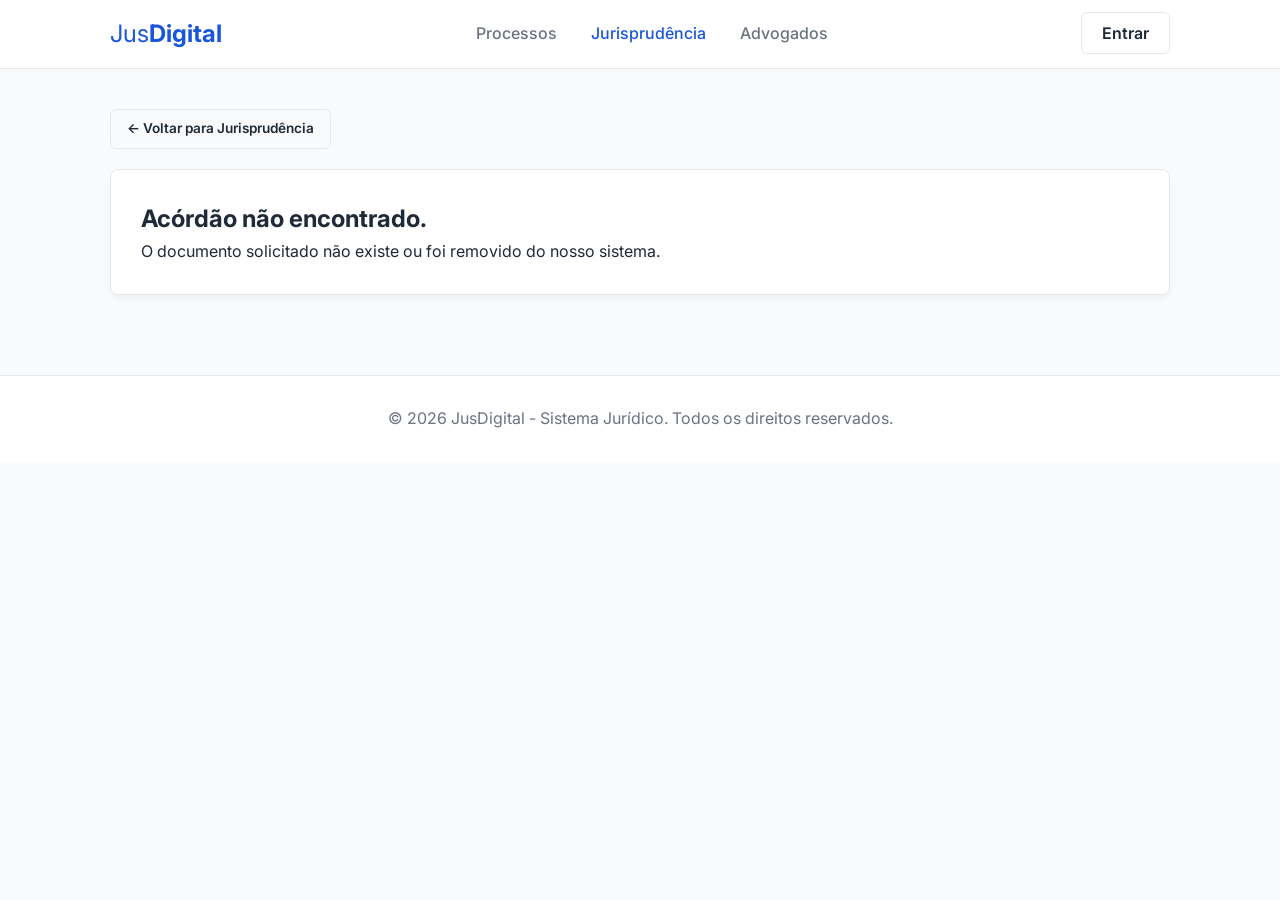
==== src/view/acordao.html @ 4bc0b9e8 "nova organizacao de pastas" ====
<!DOCTYPE html>
<html lang="pt-BR">
<head>
    <meta charset="UTF-8">
    <meta name="viewport" content="width=device-width, initial-scale=1.0">
    <title>Acórdão na Íntegra | JusDigital</title>
    <link rel="stylesheet" href="style.css">
    <link href="https://fonts.googleapis.com/css2?family=Inter:wght@400;500;600;700&display=swap" rel="stylesheet">
    <style>
        .texto-acordao {
            white-space: pre-wrap;
            background-color: #f9fafb;
            padding: 25px;
            border-radius: 6px;
            border: 1px solid #e5e7eb;
            color: #374151;
            font-family: 'Times New Roman', Times, serif;
            font-size: 1.1rem;
            line-height: 1.8;
            margin-top: 20px;
        }
    </style>
</head>
<body>

    <header class="top-header">
        <div class="container header-content">
            <a href="index.html" class="logo">
                <img src="assets/img/logo-sistema.svg" alt="Logo Sistema Jurídico" class="logo-img" onerror="this.style.display='none';">
                <span class="logo-text">Jus<strong>Digital</strong></span>
            </a>
            <nav class="main-nav">
                <a href="processos.html">Processos</a>
                <a href="jurisprudencia.html" class="active">Jurisprudência</a>
                <a href="advogados.html">Advogados</a>
            </nav>
            <div class="user-actions">
                <a href="login.html" class="btn btn-outline">Entrar</a>
            </div>
        </div>
    </header>

    <main class="content-section container">
        <div class="action-bar">
            <a href="jurisprudencia.html" class="btn btn-outline btn-sm">&larr; Voltar para Jurisprudência</a>
        </div>

        <div id="acordao-container"></div>
    </main>

    <footer class="main-footer">
        <div class="container">
            <p>&copy; 2026 JusDigital - Sistema Jurídico. Todos os direitos reservados.</p>
        </div>
    </footer>

    <script>
        var acordaos = {
            1: {
                titulo: "Apelação Cível nº 101239-44 - Direito do Consumidor",
                tribunal: "TJSC - Terceira Câmara de Direito Civil",
                relator: "Des. Ricardo Volpato",
                data: "14/05/2026",
                ementa: "RESPONSABILIDADE CÍVIL. INSTITUIÇÃO FINANCEIRA. NEGATIVAÇÃO INDEVIDA NOS ÓRGÃOS DE PROTEÇÃO AO CRÉDITO. DANO MORAL CONFIGURADO IN RE IPSA. QUANTUM INDENIZATÓRIO MANTIDO. RECURSO DESPROVIDO.",
                texto_integral: "VISTOS, relatados e discutidos estes autos de Apelação Cível n. 101239-44...\n\nACORDAM, em Terceira Câmara de Direito Civil, por votação unânime, conhecer do recurso e negar-lhe provimento.\n\n1. RELATÓRIO\nTrata-se de apelação cível interposta por Banco Sul S/A contra sentença que julgou procedentes os pedidos iniciais formulados por Carlos Eduardo Souza, condenando a instituição ao pagamento de indenização por danos morais no valor de R$ 10.000,00.\n\n2. VOTO\nO recurso é tempestivo e preenche os requisitos de admissibilidade. No mérito, restou incontroverso que a negativação do nome do autor ocorreu indevidamente, uma vez que a dívida já havia sido quitada.\n\nDiante do exposto, o voto é no sentido de manter a sentença irretocável."
            },
            2: {
                titulo: "Recurso Inominado nº 500344-12 - Direito Digital",
                tribunal: "Turma Recursal dos Juizados Especiais",
                relator: "Dra. Cláudia Maria",
                data: "02/06/2026",
                ementa: "AÇÃO INDENIZATÓRIA. VAZAMENTO DE DADOS PESSOAIS. FALHA NA SEGURANÇA DA PLATAFORMA CONFIGURADA. INFRAÇÃO À LEI GERAL DE PROTEÇÃO DE DADOS (LGPD). DEVER DE REPARAR OS DANOS EXTRAPATRIMONIAIS.",
                texto_integral: "VISTOS, relatados e discutidos estes autos...\n\nACORDAM, os Juízes da Turma Recursal, por unanimidade, em dar provimento ao recurso da parte autora.\n\n1. RELATÓRIO\nA parte autora ajuizou ação indenizatória em face de Tech Soluções Ltda., alegando que seus dados pessoais (CPF, endereço e telefone) foram expostos devido a uma falha de segurança no banco de dados da ré.\n\n2. VOTO\nAplica-se ao caso a Lei Geral de Proteção de Dados (LGPD). A empresa ré não demonstrou ter adotado as medidas de segurança adequadas para proteger os dados sob sua guarda. O dano moral, neste caso, prescinde de prova de prejuízo concreto, sendo inerente à própria exposição indevida (in re ipsa).\n\nAnte o exposto, condena-se a ré ao pagamento de R$ 5.000,00 a título de danos morais."
            }
        };

        var params = new URLSearchParams(window.location.search);
        var id = params.get('id');
        var container = document.getElementById('acordao-container');

        if (id && acordaos[id]) {
            var a = acordaos[id];
            container.innerHTML = '<div class="process-details-card">' +
                '<div class="process-header-info" style="border-bottom: none; padding-bottom: 0; margin-bottom: 10px;">' +
                    '<div><h2>' + a.titulo + '</h2></div>' +
                '</div>' +
                '<div class="juris-meta" style="margin-bottom: 25px;">' +
                    '<span><strong>Tribunal:</strong> ' + a.tribunal + '</span> | ' +
                    '<span><strong>Relator(a):</strong> ' + a.relator + '</span> | ' +
                    '<span><strong>Data do Julgamento:</strong> ' + a.data + '</span>' +
                '</div>' +
                '<p class="juris-ementa" style="background: #eef2ff; padding: 15px; border-left: 4px solid var(--primary-color); border-radius: 4px;">' +
                    '<strong>EMENTA:</strong> <br>' + a.ementa +
                '</p>' +
                '<hr class="divider">' +
                '<h3>Inteiro Teor do Acórdão</h3>' +
                '<div class="texto-acordao">' + a.texto_integral + '</div>' +
            '</div>';
        } else {
            container.innerHTML = '<div class="process-details-card">' +
                '<h2>Acórdão não encontrado.</h2>' +
                '<p>O documento solicitado não existe ou foi removido do nosso sistema.</p>' +
            '</div>';
        }
    </script>
</body>
</html>
---- src/view/style.css ----
/* Variáveis de Cores e Estilo */
:root {
    --primary-color: #1a56db;
    --primary-hover: #1e40af;
    --text-main: #1f2937;
    --text-muted: #6b7280;
    --bg-main: #f9fafb;
    --bg-white: #ffffff;
    --border-color: #e5e7eb;
    
    /* Cores das Badges de Status */
    --success-bg: #def7ec;
    --success-text: #03543f;
    --progress-bg: #e1effe;
    --progress-text: #1e429f;
    --warning-bg: #fdf6b2;
    --warning-text: #723b13;
}

/* Reset Básico */
* {
    margin: 0;
    padding: 0;
    box-sizing: border-box;
    font-family: 'Inter', sans-serif;
}

body {
    background-color: var(--bg-main);
    color: var(--text-main);
    line-height: 1.6;
}

.container {
    max-width: 1100px;
    margin: 0 auto;
    padding: 0 20px;
}

/* Cabeçalho */
.top-header {
    background-color: var(--bg-white);
    border-bottom: 1px solid var(--border-color);
    padding: 15px 0;
}

.header-content {
    display: flex;
    justify-content: space-between;
    align-items: center;
}

.logo {
    display: flex;
    align-items: center;
    gap: 10px;
    font-size: 1.5rem;
    color: var(--primary-color);
    text-decoration: none; 
    cursor: pointer;
}

.logo-img {
    height: 32px;
}

.main-nav a {
    text-decoration: none;
    color: var(--text-muted);
    margin: 0 15px;
    font-weight: 500;
    transition: color 0.2s;
}

.main-nav a:hover, .main-nav a.active {
    color: var(--primary-color);
}

/* Botões */
.btn {
    padding: 10px 20px;
    border-radius: 6px;
    text-decoration: none;
    font-weight: 600;
    cursor: pointer;
    transition: all 0.2s;
    border: none;
}

.btn-outline {
    border: 1px solid var(--border-color);
    color: var(--text-main);
    background: transparent;
}

.btn-outline:hover {
    background-color: var(--bg-main);
}

.btn-primary {
    background-color: var(--primary-color);
    color: #fff;
}

.btn-primary:hover {
    background-color: var(--primary-hover);
}

/* Hero Section (Área de Busca) */
.hero-section {
    background-color: var(--bg-white);
    padding: 80px 0;
    text-align: center;
    border-bottom: 1px solid var(--border-color);
}

.hero-content h1 {
    font-size: 2.5rem;
    color: var(--text-main);
    margin-bottom: 10px;
}

.hero-content p {
    color: var(--text-muted);
    font-size: 1.1rem;
    margin-bottom: 30px;
}

.search-form {
    display: flex;
    max-width: 700px;
    margin: 0 auto;
    box-shadow: 0 4px 6px -1px rgba(0, 0, 0, 0.1);
    border-radius: 8px;
    overflow: hidden;
}

.search-input {
    flex: 1;
    padding: 16px 20px;
    border: 1px solid var(--border-color);
    border-right: none;
    font-size: 1rem;
    outline: none;
    border-radius: 8px 0 0 8px;
}

.search-input:focus {
    border-color: var(--primary-color);
}

.search-form .btn-primary {
    border-radius: 0 8px 8px 0;
    padding: 0 30px;
    font-size: 1.1rem;
}

/* Acesso Rápido */
.quick-access {
    padding: 60px 20px;
}

.quick-access h2 {
    margin-bottom: 30px;
    font-size: 1.5rem;
}

.cards-grid {
    display: grid;
    grid-template-columns: repeat(auto-fit, minmax(300px, 1fr));
    gap: 20px;
}

.card {
    background-color: var(--bg-white);
    padding: 24px;
    border-radius: 8px;
    border: 1px solid var(--border-color);
    transition: transform 0.2s, box-shadow 0.2s;
}

.card:hover {
    transform: translateY(-2px);
    box-shadow: 0 10px 15px -3px rgba(0, 0, 0, 0.1);
}

.card-icon {
    font-size: 2rem;
    margin-bottom: 15px;
}

.card h3 {
    margin-bottom: 10px;
    font-size: 1.2rem;
}

.card p {
    color: var(--text-muted);
}

/* ==========================================
   ESTILOS DAS SEÇÕES DE CONTEÚDO
   ========================================== */

.content-section {
    padding: 40px 20px; /* Ajustado padding superior e inferior */
}

.page-header {
    margin-bottom: 35px;
}

.page-header h2 {
    font-size: 2rem;
    color: var(--text-main);
    margin-bottom: 6px;
}

.page-header p {
    color: var(--text-muted);
}

/* Estilização da Tabela de Processos - CORRIGIDA */
.table-responsive {
    width: 100%;
    overflow-x: auto;
    background: var(--bg-white);
    border-radius: 8px;
    border: 1px solid var(--border-color);
}

.data-table {
    width: 100%;
    border-collapse: collapse;
    text-align: left;
}

/* CORREÇÃO: Aumentado o padding vertical de 16px para 22px para dar espaçamento */
.data-table th, .data-table td {
    padding: 22px 24px; 
    border-bottom: 1px solid var(--border-color);
    font-size: 0.95rem;
    vertical-align: middle; /* Garante alinhamento centralizado do conteúdo */
}

.data-table th {
    background-color: #f3f4f6;
    color: var(--text-main);
    font-weight: 600;
}

.data-table tbody tr:hover {
    background-color: #f9fafb;
}

/* Badges de Status dos Processos */
.status-badge {
    padding: 6px 12px;
    border-radius: 20px;
    font-size: 0.85rem;
    font-weight: 600;
    display: inline-block;
}

.status-success { background-color: var(--success-bg); color: var(--success-text); }
.status-progress { background-color: var(--progress-bg); color: var(--progress-text); }
.status-warning { background-color: var(--warning-bg); color: var(--warning-text); }

.btn-table {
    color: var(--primary-color);
    text-decoration: none;
    font-weight: 600;
}

.btn-table:hover {
    text-decoration: underline;
}

/* Estilização dos Cards de Jurisprudência */
.juris-list {
    display: flex;
    flex-direction: column;
    gap: 20px;
}

.juris-card {
    background: var(--bg-white);
    border: 1px solid var(--border-color);
    padding: 25px;
    border-radius: 8px;
}

.juris-card h3 {
    color: var(--text-main);
    margin-bottom: 5px;
}

.juris-meta {
    font-size: 0.85rem;
    color: var(--text-muted);
    margin-bottom: 15px;
}

.juris-ementa {
    font-size: 0.95rem;
    margin-bottom: 15px;
    color: #374151;
    text-align: justify;
}

.btn-link {
    color: var(--primary-color);
    text-decoration: none;
    font-weight: 600;
    font-size: 0.95rem;
}

.btn-link:hover {
    color: var(--primary-hover);
}

/* Estilização da Grid de Advogados */
.advogados-grid {
    display: grid;
    grid-template-columns: repeat(auto-fit, minmax(280px, 1fr));
    gap: 25px;
}

.adv-card {
    background: var(--bg-white);
    border: 1px solid var(--border-color);
    padding: 30px 20px;
    border-radius: 8px;
    text-align: center;
}

.adv-avatar {
    font-size: 2.5rem;
    margin-bottom: 10px;
}

.adv-card h3 {
    font-size: 1.25rem;
    color: var(--text-main);
}

.adv-oab {
    font-size: 0.85rem;
    color: var(--text-muted);
    margin-bottom: 15px;
    font-weight: 500;
}

.adv-spec, .adv-email {
    font-size: 0.9rem;
    color: #4b5563;
    margin-bottom: 5px;
}

/* ==========================================
   MELHORIAS ESTÉTICAS E PÁGINA DE DETALHES
   ========================================== */

.shadow-sm {
    box-shadow: 0 4px 6px -1px rgba(0, 0, 0, 0.1);
}

.btn-sm {
    padding: 8px 16px;
    font-size: 0.85rem;
    border-radius: 6px;
}

/* CORREÇÃO: Barra de ações para isolar o botão Voltar e evitar sobreposição */
.action-bar {
    width: 100%;
    padding-bottom: 20px;
    display: flex;
    justify-content: flex-start;
}

.text-muted {
    color: var(--text-muted);
}

.divider {
    border: 0;
    border-top: 1px solid var(--border-color);
    margin: 25px 0;
}

/* Card de Detalhes do Processo */
.process-details-card {
    background: var(--bg-white);
    border: 1px solid var(--border-color);
    border-radius: 8px;
    padding: 30px;
    box-shadow: 0 4px 6px -1px rgba(0, 0, 0, 0.05);
}

.process-header-info {
    display: flex;
    justify-content: space-between;
    align-items: flex-start;
    margin-bottom: 25px;
    border-bottom: 1px solid var(--border-color);
    padding-bottom: 20px;
}

.process-parties p {
    margin-bottom: 8px;
    font-size: 1.05rem;
}

/* Linha do Tempo (Trâmites) */
.timeline {
    border-left: 2px solid var(--border-color);
    padding-left: 20px;
    margin-top: 20px;
    margin-left: 10px;
}

.timeline-item {
    position: relative;
    margin-bottom: 20px;
}

.timeline-item::before {
    content: '';
    position: absolute;
    left: -27px;
    top: 4px;
    width: 12px;
    height: 12px;
    background: var(--primary-color);
    border-radius: 50%;
    border: 2px solid var(--bg-white);
}

.timeline-date {
    display: block;
    font-size: 0.85rem;
    color: var(--text-muted);
    font-weight: bold;
    margin-bottom: 4px;
}

/* Rodapé */
.main-footer {
    background-color: var(--bg-white);
    border-top: 1px solid var(--border-color);
    padding: 30px 0;
    text-align: center;
    color: var(--text-muted);
    margin-top: 40px;
}

/* ==========================================
   ESTILOS DO PERFIL DO ADVOGADO
   ========================================== */

.profile-layout {
    display: flex;
    gap: 30px;
    align-items: flex-start;
}

/* Sidebar (Esquerda) */
.profile-sidebar {
    flex: 1;
    background: var(--bg-white);
    border: 1px solid var(--border-color);
    border-radius: 8px;
    padding: 30px 20px;
    text-align: center;
    min-width: 280px;
}

.profile-photo-placeholder {
    width: 120px;
    height: 120px;
    background-color: #f3f4f6;
    border-radius: 50%;
    margin: 0 auto 20px auto;
    font-size: 3.5rem;
    display: flex;
    align-items: center;
    justify-content: center;
    border: 4px solid var(--bg-white);
    box-shadow: 0 4px 6px -1px rgba(0, 0, 0, 0.1);
}

.profile-name {
    font-size: 1.4rem;
    color: var(--text-main);
    margin-bottom: 5px;
}

.profile-oab {
    color: var(--text-muted);
    font-weight: 600;
    font-size: 0.9rem;
    margin-bottom: 20px;
}

.profile-contact {
    text-align: left;
    background: #f9fafb;
    padding: 15px;
    border-radius: 6px;
    margin-bottom: 20px;
    font-size: 0.9rem;
}

.profile-contact p {
    margin-bottom: 8px;
    color: #4b5563;
}

.profile-contact p:last-child {
    margin-bottom: 0;
}

/* Área Principal (Direita) */
.profile-main {
    flex: 2.5;
    background: var(--bg-white);
    border: 1px solid var(--border-color);
    border-radius: 8px;
    padding: 40px;
}

.profile-section h3 {
    color: var(--text-main);
    font-size: 1.2rem;
    margin-bottom: 15px;
}

.profile-section p {
    color: #374151;
    line-height: 1.7;
}

.profile-tag {
    background: var(--progress-bg);
    color: var(--progress-text);
    padding: 6px 14px;
    border-radius: 20px;
    font-size: 0.85rem;
    font-weight: 600;
    display: inline-block;
    margin-right: 8px;
    margin-bottom: 8px;
}

/* Responsividade para Celulares */
@media (max-width: 768px) {
    .profile-layout {
        flex-direction: column;
    }
    .profile-sidebar, .profile-main {
        width: 100%;
    }
}

/* Correção para Cards Clicáveis (Acesso Rápido) */
a.card-link {
    text-decoration: none;
    color: inherit;
    display: block;
}

/* Estilos para a lista de Diários Oficiais (diarios.php) */
.doc-item {
    display: flex;
    justify-content: space-between;
    align-items: center;
    padding: 20px 0;
    border-bottom: 1px solid var(--border-color);
}

.doc-item:last-child {
    border-bottom: none;
    padding-bottom: 0;
}

.doc-info h4 {
    color: var(--primary-color);
    margin-bottom: 5px;
    font-size: 1.1rem;
}

@media (max-width: 600px) {
    .doc-item {
        flex-direction: column;
        align-items: flex-start;
        gap: 15px;
    }
}

/* Ajuste extra para telas de formulário */
.login-container {
    max-width: 400px;
    margin: 100px auto;
    padding: 30px;
    background: var(--bg-white);
    border-radius: 8px;
    border: 1px solid var(--border-color);
}
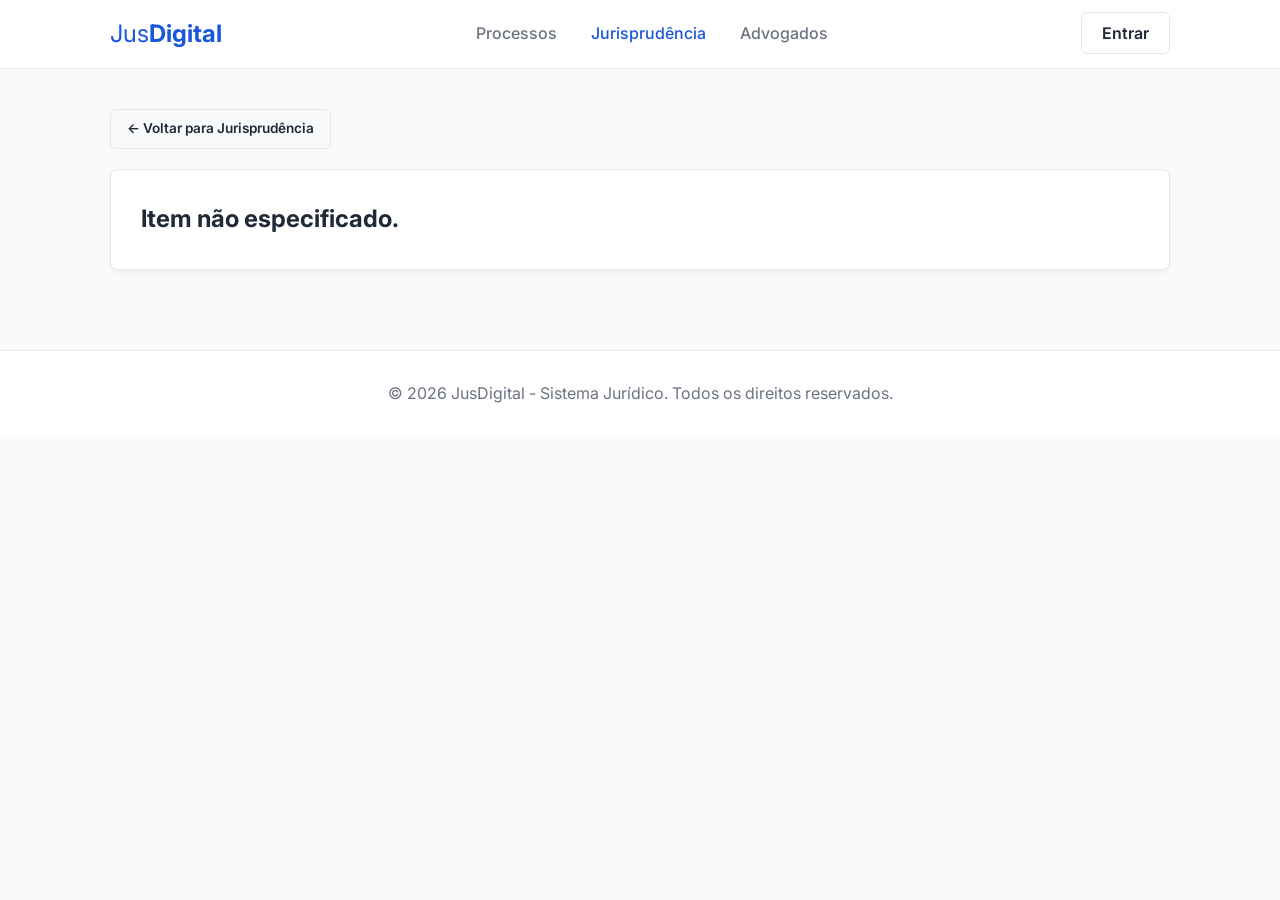
==== commit f98cf1b4: "implamentation a front" ====
--- a/src/view/acordao.html
+++ b/src/view/acordao.html
@@ -55,52 +55,55 @@
     </footer>
 
     <script>
-        var acordaos = {
-            1: {
-                titulo: "Apelação Cível nº 101239-44 - Direito do Consumidor",
-                tribunal: "TJSC - Terceira Câmara de Direito Civil",
-                relator: "Des. Ricardo Volpato",
-                data: "14/05/2026",
-                ementa: "RESPONSABILIDADE CÍVIL. INSTITUIÇÃO FINANCEIRA. NEGATIVAÇÃO INDEVIDA NOS ÓRGÃOS DE PROTEÇÃO AO CRÉDITO. DANO MORAL CONFIGURADO IN RE IPSA. QUANTUM INDENIZATÓRIO MANTIDO. RECURSO DESPROVIDO.",
-                texto_integral: "VISTOS, relatados e discutidos estes autos de Apelação Cível n. 101239-44...\n\nACORDAM, em Terceira Câmara de Direito Civil, por votação unânime, conhecer do recurso e negar-lhe provimento.\n\n1. RELATÓRIO\nTrata-se de apelação cível interposta por Banco Sul S/A contra sentença que julgou procedentes os pedidos iniciais formulados por Carlos Eduardo Souza, condenando a instituição ao pagamento de indenização por danos morais no valor de R$ 10.000,00.\n\n2. VOTO\nO recurso é tempestivo e preenche os requisitos de admissibilidade. No mérito, restou incontroverso que a negativação do nome do autor ocorreu indevidamente, uma vez que a dívida já havia sido quitada.\n\nDiante do exposto, o voto é no sentido de manter a sentença irretocável."
-            },
-            2: {
-                titulo: "Recurso Inominado nº 500344-12 - Direito Digital",
-                tribunal: "Turma Recursal dos Juizados Especiais",
-                relator: "Dra. Cláudia Maria",
-                data: "02/06/2026",
-                ementa: "AÇÃO INDENIZATÓRIA. VAZAMENTO DE DADOS PESSOAIS. FALHA NA SEGURANÇA DA PLATAFORMA CONFIGURADA. INFRAÇÃO À LEI GERAL DE PROTEÇÃO DE DADOS (LGPD). DEVER DE REPARAR OS DANOS EXTRAPATRIMONIAIS.",
-                texto_integral: "VISTOS, relatados e discutidos estes autos...\n\nACORDAM, os Juízes da Turma Recursal, por unanimidade, em dar provimento ao recurso da parte autora.\n\n1. RELATÓRIO\nA parte autora ajuizou ação indenizatória em face de Tech Soluções Ltda., alegando que seus dados pessoais (CPF, endereço e telefone) foram expostos devido a uma falha de segurança no banco de dados da ré.\n\n2. VOTO\nAplica-se ao caso a Lei Geral de Proteção de Dados (LGPD). A empresa ré não demonstrou ter adotado as medidas de segurança adequadas para proteger os dados sob sua guarda. O dano moral, neste caso, prescinde de prova de prejuízo concreto, sendo inerente à própria exposição indevida (in re ipsa).\n\nAnte o exposto, condena-se a ré ao pagamento de R$ 5.000,00 a título de danos morais."
-            }
-        };
-
         var params = new URLSearchParams(window.location.search);
         var id = params.get('id');
         var container = document.getElementById('acordao-container');
 
-        if (id && acordaos[id]) {
-            var a = acordaos[id];
-            container.innerHTML = '<div class="process-details-card">' +
-                '<div class="process-header-info" style="border-bottom: none; padding-bottom: 0; margin-bottom: 10px;">' +
-                    '<div><h2>' + a.titulo + '</h2></div>' +
-                '</div>' +
-                '<div class="juris-meta" style="margin-bottom: 25px;">' +
-                    '<span><strong>Tribunal:</strong> ' + a.tribunal + '</span> | ' +
-                    '<span><strong>Relator(a):</strong> ' + a.relator + '</span> | ' +
-                    '<span><strong>Data do Julgamento:</strong> ' + a.data + '</span>' +
-                '</div>' +
-                '<p class="juris-ementa" style="background: #eef2ff; padding: 15px; border-left: 4px solid var(--primary-color); border-radius: 4px;">' +
-                    '<strong>EMENTA:</strong> <br>' + a.ementa +
-                '</p>' +
-                '<hr class="divider">' +
-                '<h3>Inteiro Teor do Acórdão</h3>' +
-                '<div class="texto-acordao">' + a.texto_integral + '</div>' +
-            '</div>';
+        if (!id) {
+            container.innerHTML = '<div class="process-details-card"><h2>Item não especificado.</h2></div>';
         } else {
-            container.innerHTML = '<div class="process-details-card">' +
-                '<h2>Acórdão não encontrado.</h2>' +
-                '<p>O documento solicitado não existe ou foi removido do nosso sistema.</p>' +
-            '</div>';
+            container.innerHTML = '<div style="text-align:center; padding: 40px;">Carregando detalhes...</div>';
+            fetch('/api/lei?id=' + id)
+                .then(res => {
+                    if (!res.ok) throw new Error('Not found');
+                    return res.json();
+                })
+                .then(lei => {
+                    var processosHtml = '';
+                    if (lei.processos && lei.processos.length > 0) {
+                        processosHtml = '<ul style="list-style: none; padding: 0;">';
+                        lei.processos.forEach(p => {
+                            processosHtml += '<li style="margin-bottom: 15px; padding: 15px; background: #fff; border: 1px solid #e5e7eb; border-radius: 8px;">' +
+                                '<strong><a href="visualizar_processo.html?id=' + p.id + '">' + p.numero + '</a></strong> - ' + p.tipo + '<br>' +
+                                '<span style="color: var(--text-muted); font-size: 0.95em;">Citação base: ' + (p.artigo || 'Geral') + '</span>' +
+                            '</li>';
+                        });
+                        processosHtml += '</ul>';
+                    } else {
+                        processosHtml = '<p style="color: var(--text-muted);">Nenhum processo referenciando esta base legal no momento.</p>';
+                    }
+
+                    container.innerHTML = '<div class="process-details-card">' +
+                        '<div class="process-header-info" style="border-bottom: none; padding-bottom: 0; margin-bottom: 10px;">' +
+                            '<div><h2>' + (lei.titulo || 'Base Legal') + '</h2></div>' +
+                        '</div>' +
+                        '<div class="juris-meta" style="margin-bottom: 25px;">' +
+                            '<span><strong>Tipo:</strong> Legislação / Jurisprudência</span>' +
+                        '</div>' +
+                        '<p class="juris-ementa" style="background: #eef2ff; padding: 15px; border-left: 4px solid var(--primary-color); border-radius: 4px;">' +
+                            '<strong>RESUMO / DESCRIÇÃO:</strong> <br>' + (lei.descricao || 'Não informado.') +
+                        '</p>' +
+                        '<hr class="divider">' +
+                        '<h3>Processos no Sistema que Citam Esta Base</h3>' +
+                        '<div style="margin-top: 20px;">' + processosHtml + '</div>' +
+                    '</div>';
+                })
+                .catch(err => {
+                    container.innerHTML = '<div class="process-details-card">' +
+                        '<h2>Registro não encontrado.</h2>' +
+                        '<p>O documento solicitado não existe ou erro no servidor.</p>' +
+                    '</div>';
+                });
         }
     </script>
 </body>
